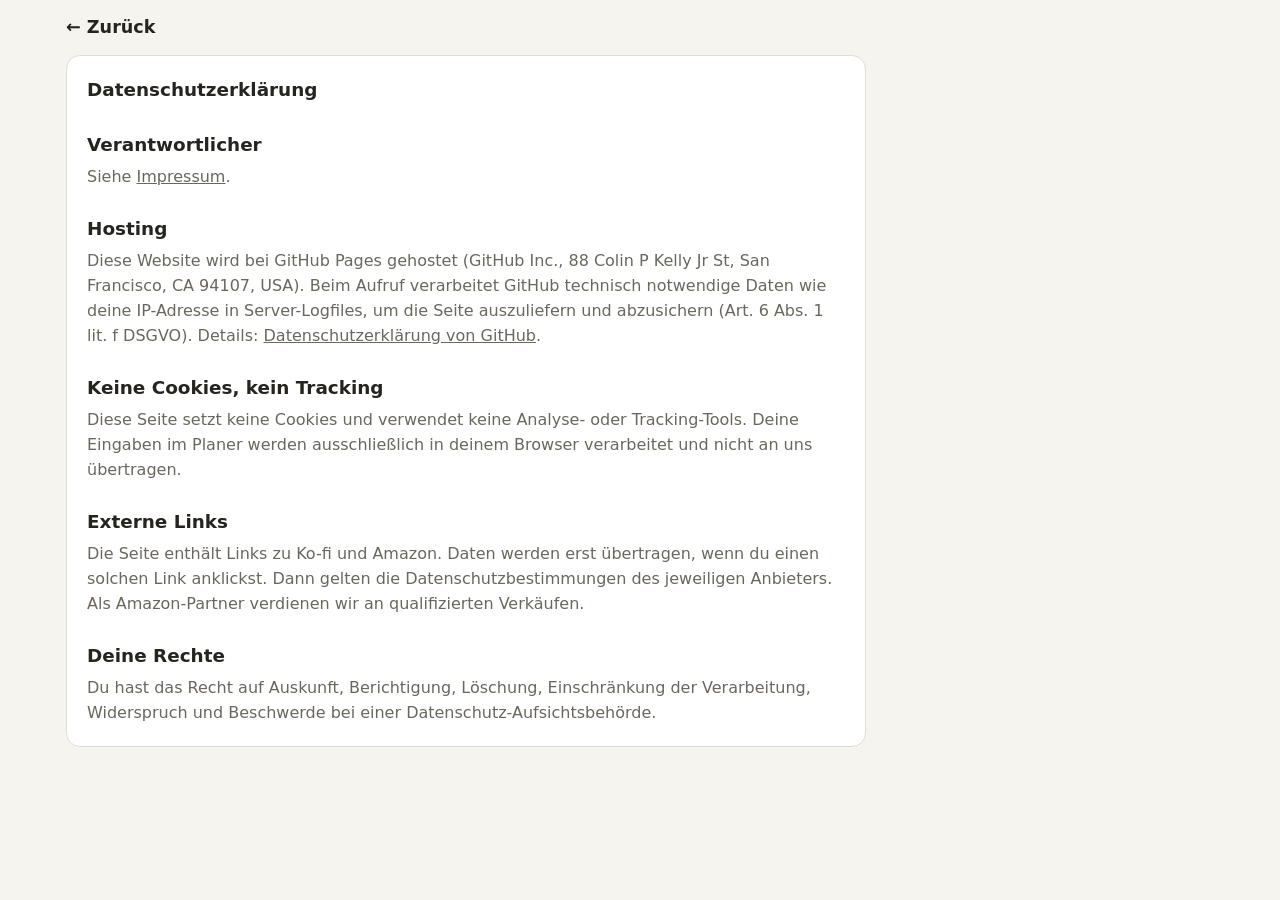
==== datenschutz.html @ 2abeeaa4 "Add printable planner generator with Ko-fi/affiliate hooks Static GitHub Pages site: week, meal, cle" ====
<!doctype html>
<html lang="de">
<head>
  <meta charset="utf-8">
  <meta name="viewport" content="width=device-width, initial-scale=1">
  <title>Datenschutz</title>
  <meta name="robots" content="noindex">
  <link rel="stylesheet" href="css/style.css">
</head>
<body>
  <div class="site">
    <nav class="top"><a class="brand" href="./">← Zurück</a></nav>
    <section class="content">
      <h2>Datenschutzerklärung</h2>
      <h2>Verantwortlicher</h2>
      <p>Siehe <a href="impressum.html">Impressum</a>.</p>
      <h2>Hosting</h2>
      <p>Diese Website wird bei GitHub Pages gehostet (GitHub Inc., 88 Colin P Kelly Jr St, San Francisco, CA 94107, USA). Beim Aufruf verarbeitet GitHub technisch notwendige Daten wie deine IP-Adresse in Server-Logfiles, um die Seite auszuliefern und abzusichern (Art. 6 Abs. 1 lit. f DSGVO). Details: <a href="https://docs.github.com/de/site-policy/privacy-policies/github-general-privacy-statement" rel="noopener">Datenschutzerklärung von GitHub</a>.</p>
      <h2>Keine Cookies, kein Tracking</h2>
      <p>Diese Seite setzt keine Cookies und verwendet keine Analyse- oder Tracking-Tools. Deine Eingaben im Planer werden ausschließlich in deinem Browser verarbeitet und nicht an uns übertragen.</p>
      <h2>Externe Links</h2>
      <p>Die Seite enthält Links zu Ko-fi und Amazon. Daten werden erst übertragen, wenn du einen solchen Link anklickst. Dann gelten die Datenschutzbestimmungen des jeweiligen Anbieters. Als Amazon-Partner verdienen wir an qualifizierten Verkäufen.</p>
      <h2>Deine Rechte</h2>
      <p>Du hast das Recht auf Auskunft, Berichtigung, Löschung, Einschränkung der Verarbeitung, Widerspruch und Beschwerde bei einer Datenschutz-Aufsichtsbehörde.</p>
    </section>
  </div>
</body>
</html>
---- css/style.css ----
:root {
  --bg: #f6f4ef;
  --card: #ffffff;
  --ink: #26241f;
  --muted: #6b675e;
  --line: #e2ddd2;
  --brand: #6f9676;
  --brand-ink: #ffffff;
}
@media (prefers-color-scheme: dark) {
  :root {
    --bg: #1c1b19;
    --card: #262522;
    --ink: #eeebe4;
    --muted: #a9a499;
    --line: #3a3833;
  }
}
* { box-sizing: border-box; }
html { -webkit-text-size-adjust: 100%; }
body {
  margin: 0;
  background: var(--bg);
  color: var(--ink);
  font: 16px/1.55 system-ui, -apple-system, "Segoe UI", Roboto, sans-serif;
}
a { color: inherit; }
.site { max-width: 1180px; margin: 0 auto; padding: 0 16px; }

/* ---------- Seite ---------- */
.top { display: flex; justify-content: space-between; align-items: center; padding: 14px 0; }
.brand { font-weight: 700; text-decoration: none; font-size: 1.1rem; }
.btn-kofi { background: var(--brand); color: var(--brand-ink); padding: 6px 14px; border-radius: 999px; text-decoration: none; font-weight: 600; font-size: .9rem; }
.hero { padding: 24px 0 8px; }
.hero h1 { font-size: clamp(1.6rem, 4vw, 2.4rem); line-height: 1.15; margin: 0 0 8px; text-wrap: balance; }
.hero p { color: var(--muted); margin: 0 0 16px; max-width: 60ch; }
.chips { display: flex; flex-wrap: wrap; gap: 8px; }
.chips a { border: 1px solid var(--line); background: var(--card); padding: 6px 12px; border-radius: 999px; text-decoration: none; font-size: .9rem; }
.chips a:hover { border-color: var(--brand); }

.tool { display: grid; grid-template-columns: 300px 1fr; gap: 24px; padding: 24px 0; align-items: start; }
@media (max-width: 820px) { .tool { grid-template-columns: 1fr; } }

.panel { background: var(--card); border: 1px solid var(--line); border-radius: 14px; padding: 16px; display: grid; gap: 12px; position: sticky; top: 12px; }
@media (max-width: 820px) { .panel { position: static; } }
.panel label, .field { display: grid; gap: 4px; font-size: .85rem; font-weight: 600; color: var(--muted); }
.panel input, .panel select, .panel textarea {
  font: inherit; font-weight: 400; color: var(--ink); background: var(--bg);
  border: 1px solid var(--line); border-radius: 8px; padding: 8px 10px; width: 100%;
}
.panel textarea { resize: vertical; }
.row { display: grid; grid-template-columns: 1fr 1fr; gap: 8px; }
[hidden] { display: none !important; }
.swatches { display: flex; gap: 8px; flex-wrap: wrap; }
.swatch { width: 30px; height: 30px; border-radius: 50%; background: var(--c); border: 3px solid var(--card); outline: 1px solid var(--line); cursor: pointer; padding: 0; }
.swatch[aria-pressed="true"] { outline: 2px solid var(--ink); }
.btn { font: inherit; font-weight: 600; border: 1px solid var(--line); background: var(--bg); color: var(--ink); border-radius: 10px; padding: 10px 12px; cursor: pointer; text-align: center; text-decoration: none; display: block; }
.btn.primary { background: var(--brand); color: var(--brand-ink); border-color: var(--brand); }
.hint { font-size: .8rem; color: var(--muted); margin: 0; }
.upsell { border-top: 1px solid var(--line); padding-top: 12px; font-size: .9rem; }
.upsell p { margin: 4px 0 8px; color: var(--muted); }

.preview { position: relative; overflow: hidden; }
.preview .sheet { position: absolute; top: 0; left: 0; transform-origin: top left; box-shadow: 0 4px 24px rgba(0,0,0,.12); border-radius: 2px; }

.aff, .content { background: var(--card); border: 1px solid var(--line); border-radius: 14px; padding: 20px; margin-bottom: 24px; }
.aff h2 { margin-top: 0; font-size: 1.1rem; }
.aff ul { display: flex; flex-wrap: wrap; gap: 8px; list-style: none; padding: 0; margin: 0 0 8px; }
.aff li a { display: block; border: 1px solid var(--line); border-radius: 8px; padding: 6px 12px; text-decoration: none; font-size: .9rem; }
.small { font-size: .78rem; color: var(--muted); }
.content { max-width: 800px; }
.content h2 { font-size: 1.15rem; margin: 1.4em 0 .3em; }
.content h2:first-child { margin-top: 0; }
.content p { margin: 0; color: var(--muted); }
details { border-top: 1px solid var(--line); padding: 10px 0; }
summary { cursor: pointer; font-weight: 600; }
details p { margin-top: 6px !important; }
.foot { display: flex; gap: 18px; justify-content: center; padding: 16px 0 40px; font-size: .9rem; color: var(--muted); }
.toast { position: fixed; bottom: 20px; left: 50%; transform: translateX(-50%); background: var(--ink); color: var(--bg); padding: 8px 16px; border-radius: 999px; font-size: .9rem; }

/* ---------- Druckblatt (bleibt immer hell) ---------- */
.sheet {
  --accent: #6f9676;
  --s-ink: #2b2b2b;
  --s-line: #cfcac0;
  width: 210mm; height: 297mm; padding: 13mm 13mm 9mm;
  background: #fff; color: var(--s-ink);
  display: flex; flex-direction: column;
  font: 10pt/1.3 system-ui, -apple-system, "Segoe UI", Roboto, sans-serif;
  -webkit-print-color-adjust: exact; print-color-adjust: exact;
}
.sheet.landscape { width: 297mm; height: 210mm; padding: 10mm 11mm 7mm; }
.sh-body { flex: 1; display: flex; flex-direction: column; min-height: 0; }
.sh-foot { text-align: center; font-size: 7pt; color: #9a958b; padding-top: 3mm; }
.sh-head { display: flex; justify-content: space-between; align-items: baseline; border-bottom: 2.5pt solid var(--accent); padding-bottom: 2mm; margin-bottom: 5mm; }
.sh-head h1 { margin: 0; font-size: 22pt; letter-spacing: -.01em; font-weight: 700; }
.sh-head p { margin: 0; font-size: 11pt; color: var(--accent); font-weight: 600; }
.sheet h2 { font-size: 10pt; margin: 0 0 1.5mm; color: var(--accent); text-transform: uppercase; letter-spacing: .06em; }
.sheet h2 span { color: #8a857b; font-weight: 500; letter-spacing: 0; text-transform: none; }
.sheet h3 { font-size: 9pt; margin: 0 0 1mm; }
.sheet .mt { margin-top: 4mm; }
.box { border: 1pt solid var(--s-line); border-radius: 3mm; padding: 3mm 4mm; display: flex; flex-direction: column; }
.box.accent { background: color-mix(in srgb, var(--accent) 9%, white); border-color: color-mix(in srgb, var(--accent) 40%, white); }
.lines { display: flex; flex-direction: column; flex: 1; }
.lines i { flex: 1; min-height: 6.5mm; border-bottom: .6pt solid var(--s-line); }
.checks { list-style: none; margin: 0; padding: 0; display: flex; flex-direction: column; flex: 1; }
.checks li { flex: 1; min-height: 6.5mm; border-bottom: .6pt solid var(--s-line); display: flex; align-items: center; }
.checks li::before { content: ""; width: 3.2mm; height: 3.2mm; border: .8pt solid var(--accent); border-radius: .8mm; margin-right: 2.5mm; }

.grid-week { flex: 1; display: grid; grid-template-columns: 1fr 1fr; grid-template-rows: repeat(4, 1fr); gap: 4mm; }
.grid-2 { display: grid; grid-template-columns: 1fr 1fr; gap: 4mm; }
.grid-3 { display: grid; grid-template-columns: repeat(3, 1fr); gap: 4mm; }
.grid-4 { flex: 1; display: grid; grid-template-columns: repeat(4, 1fr); gap: 4mm; }
.grid-4 section { display: flex; flex-direction: column; }
.sheet .band { margin: 5mm 0 2mm; }
.sheet > .sh-body > .box.mt:last-child, .sheet .grid-2.mt, .sheet .grid-3.mt { flex: 1; }
.grid-3 .box, .grid-2 .box { min-height: 0; }

.tbl { width: 100%; border-collapse: collapse; table-layout: fixed; }
.tbl th, .tbl td { border: .6pt solid var(--s-line); }
.tbl thead th { background: color-mix(in srgb, var(--accent) 14%, white); color: var(--s-ink); font-size: 8.5pt; padding: 1.5mm 1mm; font-weight: 600; }
.tbl tbody th { text-align: left; font-weight: 600; padding: 0 2mm; font-size: 9pt; }
.tbl th small { display: block; font-weight: 400; color: #8a857b; font-size: 7pt; }
.meal tbody th { width: 17mm; }
.meal thead th:first-child { width: 17mm; }
.meal td { height: 21mm; }
.clean thead th:first-child { width: 58mm; text-align: left; padding-left: 2mm; }
.clean td { height: 9.5mm; text-align: center; }
.tbl td b { display: inline-block; width: 4mm; height: 4mm; border: .8pt solid var(--accent); border-radius: .8mm; vertical-align: middle; }
.habit thead th:first-child, .habit tbody th { width: 52mm; }
.habit thead th { font-size: 7.5pt; padding: 1mm 0; }
.habit thead th.we { background: color-mix(in srgb, var(--accent) 30%, white); }
.habit td { height: 8.8mm; text-align: center; padding: 0; }
.habit td b { width: 3.8mm; height: 3.8mm; border-radius: 50%; }

/* ---------- Druck ---------- */
@media print {
  html, body { background: #fff !important; margin: 0; }
  body * { visibility: hidden; }
  .preview, .preview * { visibility: visible; }
  .site { max-width: none; padding: 0; }
  .tool { display: block; padding: 0; }
  .panel, .hero, .top, .aff, .content, .foot, .toast { display: none !important; }
  .preview { position: static; height: auto !important; overflow: visible; }
  .preview .sheet { position: static; transform: none !important; box-shadow: none; border-radius: 0; }
}
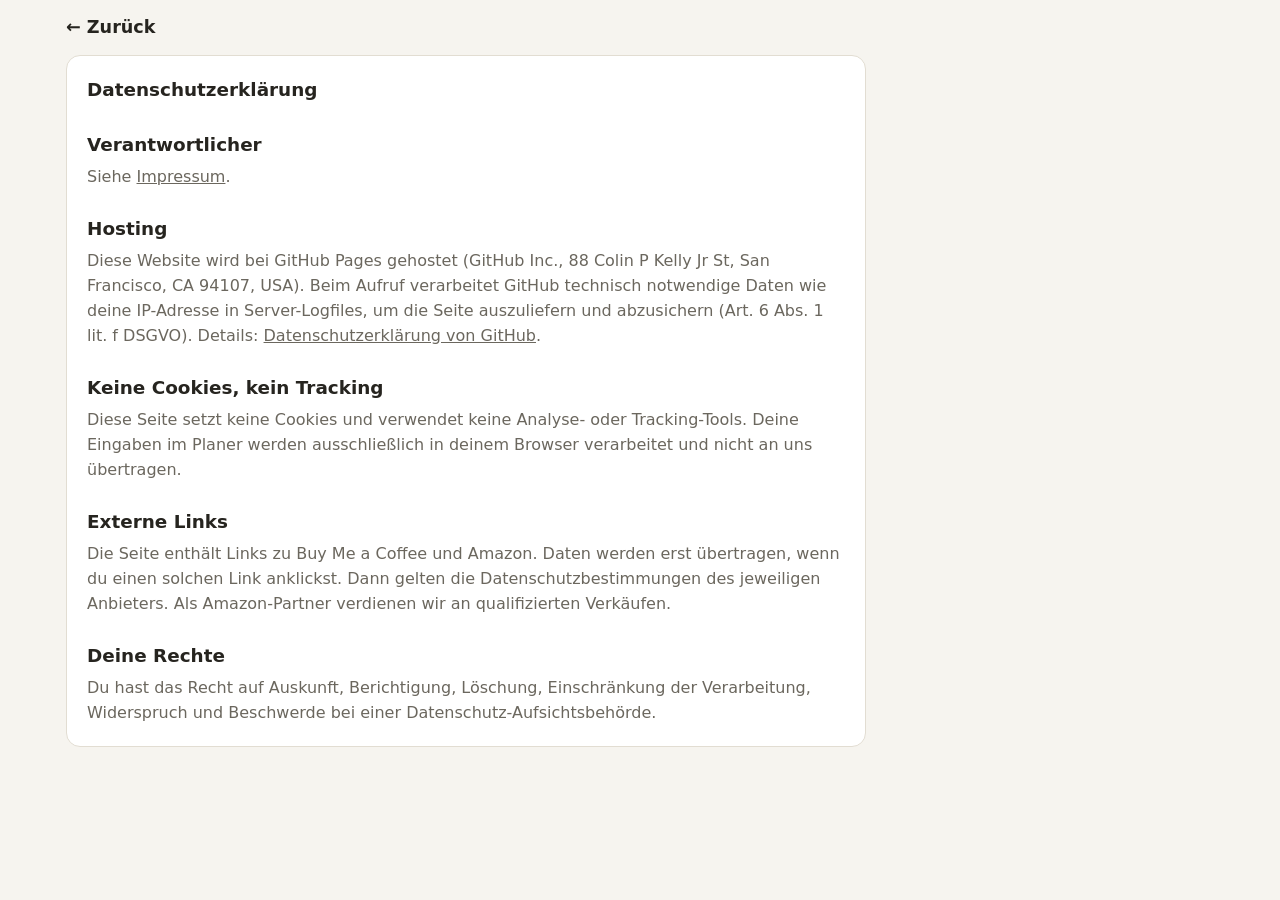
==== commit 17005994: "Switch donations and premium shop to Buy Me a Coffee Co-Authored-By: Claude Opus 5.5 <noreply@anthro" ====
--- a/datenschutz.html
+++ b/datenschutz.html
@@ -19,7 +19,7 @@
       <h2>Keine Cookies, kein Tracking</h2>
       <p>Diese Seite setzt keine Cookies und verwendet keine Analyse- oder Tracking-Tools. Deine Eingaben im Planer werden ausschließlich in deinem Browser verarbeitet und nicht an uns übertragen.</p>
       <h2>Externe Links</h2>
-      <p>Die Seite enthält Links zu Ko-fi und Amazon. Daten werden erst übertragen, wenn du einen solchen Link anklickst. Dann gelten die Datenschutzbestimmungen des jeweiligen Anbieters. Als Amazon-Partner verdienen wir an qualifizierten Verkäufen.</p>
+      <p>Die Seite enthält Links zu Buy Me a Coffee und Amazon. Daten werden erst übertragen, wenn du einen solchen Link anklickst. Dann gelten die Datenschutzbestimmungen des jeweiligen Anbieters. Als Amazon-Partner verdienen wir an qualifizierten Verkäufen.</p>
       <h2>Deine Rechte</h2>
       <p>Du hast das Recht auf Auskunft, Berichtigung, Löschung, Einschränkung der Verarbeitung, Widerspruch und Beschwerde bei einer Datenschutz-Aufsichtsbehörde.</p>
     </section>
--- a/css/style.css
+++ b/css/style.css
@@ -30,7 +30,7 @@
 /* ---------- Seite ---------- */
 .top { display: flex; justify-content: space-between; align-items: center; padding: 14px 0; }
 .brand { font-weight: 700; text-decoration: none; font-size: 1.1rem; }
-.btn-kofi { background: var(--brand); color: var(--brand-ink); padding: 6px 14px; border-radius: 999px; text-decoration: none; font-weight: 600; font-size: .9rem; }
+.btn-support { background: var(--brand); color: var(--brand-ink); padding: 6px 14px; border-radius: 999px; text-decoration: none; font-weight: 600; font-size: .9rem; }
 .hero { padding: 24px 0 8px; }
 .hero h1 { font-size: clamp(1.6rem, 4vw, 2.4rem); line-height: 1.15; margin: 0 0 8px; text-wrap: balance; }
 .hero p { color: var(--muted); margin: 0 0 16px; max-width: 60ch; }
